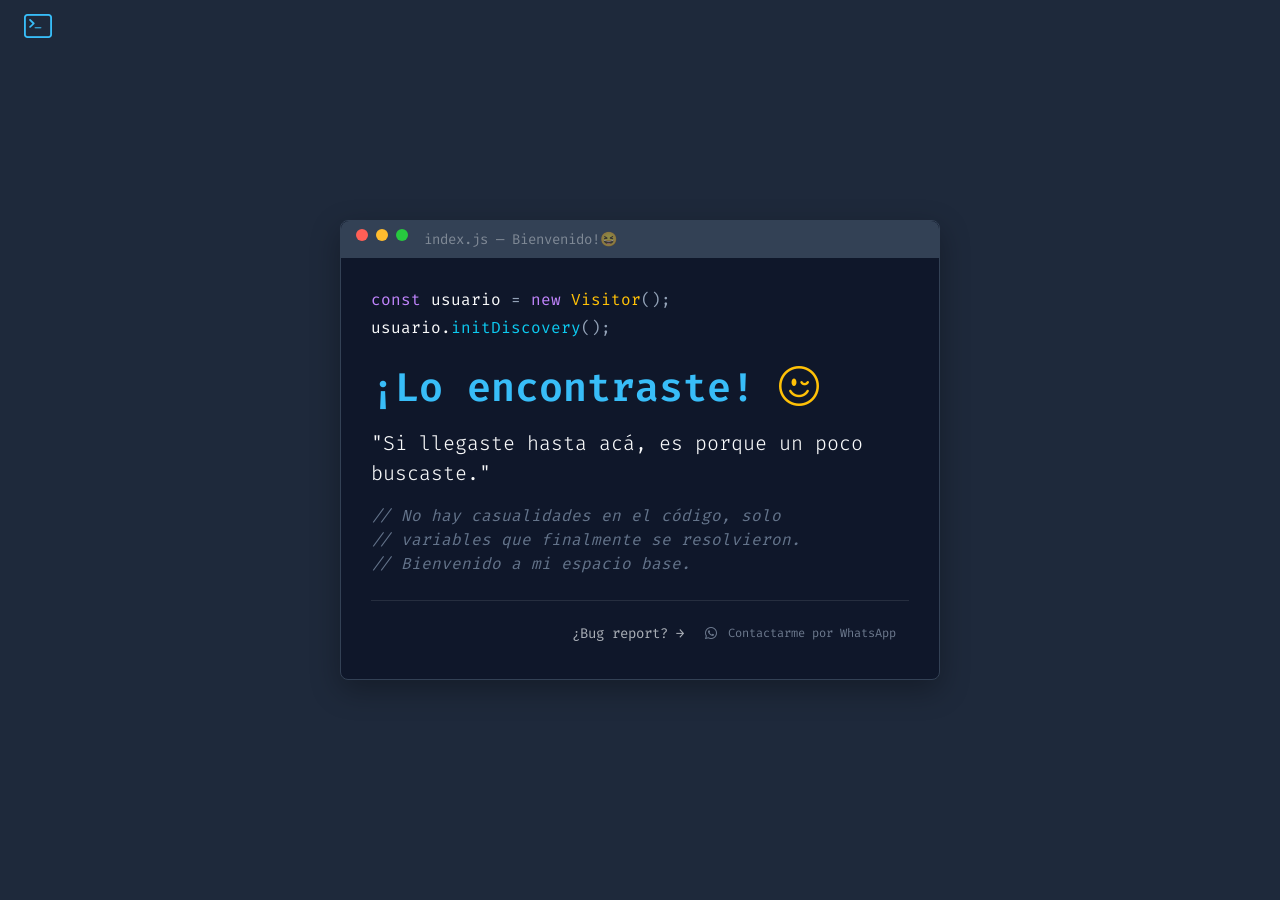
==== index.html @ 4467790e "Add initial index.html with layout and styles" ====
<!doctype html>
<html lang="es" data-bs-theme="dark">
  <head>
    <meta charset="utf-8">
    <meta name="viewport" content="width=device-width, initial-scale=1">
    <meta name="description" content="Desarrollador Fullstack. Si llegaste hasta acá, es porque buscaste.">
    <meta name="author" content="Tu Nombre">
    <title>./Index | MySelfProductions</title>

    <link rel="preconnect" href="https://fonts.googleapis.com">
    <link rel="preconnect" href="https://fonts.gstatic.com" crossorigin>
    <link href="https://fonts.googleapis.com/css2?family=Fira+Code:wght@300;400;600&display=swap" rel="stylesheet">

    <link href="https://cdn.jsdelivr.net/npm/bootstrap@5.3.3/dist/css/bootstrap.min.css" rel="stylesheet" integrity="sha384-QWTKZyjpPEjISv5WaRU9OFeRpok6YctnYmDr5pNlyT2bRjXh0JMhjY6hW+ALEwIH" crossorigin="anonymous">
    
    <link rel="stylesheet" href="https://cdn.jsdelivr.net/npm/bootstrap-icons@1.11.3/font/bootstrap-icons.min.css">

    <style>
        :root {
            /* Paleta Pastel Oscura 'Coder' */
            --bg-main: #1e293b; /* Slate 800 */
            --bg-card: #0f172a; /* Slate 900 */
            --accent-blue: #38bdf8; /* Sky 400 (Pastel Blue) */
            --text-muted: #94a3b8; /* Slate 400 */
            --code-green: #4ade80; /* Green 400 */
            --code-purple: #c084fc; /* Purple 400 */
        }

        body {
            font-family: 'Fira Code', monospace;
            background-color: var(--bg-main);
            color: var(--text-muted);
            overflow-x: hidden;
        }

        /* Loading Spinner Overlay */
        #loader-wrapper {
            position: fixed;
            top: 0;
            left: 0;
            width: 100%;
            height: 100%;
            background-color: var(--bg-card);
            z-index: 9999;
            display: flex;
            justify-content: center;
            align-items: center;
            transition: opacity 0.5s ease-out;
        }

        /* Navbar Minimalista */
        .navbar-toggler {
            border: none;
            color: var(--accent-blue);
        }
        .navbar-toggler:focus {
            box-shadow: none;
        }

        /* Offcanvas (Sidebar) */
        .offcanvas {
            background-color: var(--bg-card);
            border-right: 1px solid #334155;
        }
        .offcanvas-header {
            border-bottom: 1px solid #334155;
        }
        .nav-link {
            color: var(--text-muted);
            transition: color 0.3s;
        }
        .nav-link:hover {
            color: var(--accent-blue);
            padding-left: 15px; /* Pequeño desplazamiento al hover */
        }

        /* Hero Section - Estilo Editor de Código */
        .hero-container {
            min-height: 100vh;
            display: flex;
            align-items: center;
            justify-content: center;
            padding: 20px;
        }

        .code-window {
            background-color: var(--bg-card);
            border: 1px solid #334155;
            border-radius: 8px;
            box-shadow: 0 10px 30px rgba(0,0,0,0.3);
            max-width: 600px;
            width: 100%;
        }

        .window-header {
            background-color: #334155;
            padding: 8px 15px;
            border-top-left-radius: 8px;
            border-top-right-radius: 8px;
            display: flex;
            gap: 8px;
        }

        .dot {
            width: 12px;
            height: 12px;
            border-radius: 50%;
        }
        .dot-red { background-color: #ff5f56; }
        .dot-yellow { background-color: #ffbd2e; }
        .dot-green { background-color: #27c93f; }

        .window-body {
            padding: 30px;
        }

        .typing-effect {
            color: var(--accent-blue);
            font-weight: 600;
        }
        
        .comment-text {
            color: #64748b;
            font-style: italic;
        }

        .highlight-var { color: var(--code-purple); }
        .highlight-str { color: var(--code-green); }

        /* Custom WhatsApp Button override */
        .btn-custom-link {
            color: var(--text-muted) !important;
            font-size: 12px !important;
            opacity: 0.7;
            transition: all 0.3s;
        }
        .btn-custom-link:hover {
            color: var(--accent-blue) !important;
            opacity: 1;
            text-decoration: underline !important;
        }

    </style>
  </head>
  <body>

    <div id="loader-wrapper">
        <div class="spinner-border text-info" role="status" style="width: 3rem; height: 3rem;">
            <span class="visually-hidden">Loading...</span>
        </div>
    </div>

    <nav class="navbar fixed-top">
        <div class="container-fluid">
            <button class="navbar-toggler" type="button" data-bs-toggle="offcanvas" data-bs-target="#sidebarPanel" aria-controls="sidebarPanel">
                <i class="bi bi-terminal fs-3"></i> </button>
        </div>
    </nav>

    <div class="offcanvas offcanvas-start w-75 w-md-25" tabindex="-1" id="sidebarPanel" aria-labelledby="sidebarPanelLabel">
        <div class="offcanvas-header">
            <h5 class="offcanvas-title text-info" id="sidebarPanelLabel">
                <i class="bi bi-hdd-network me-2"></i>Navegación
            </h5>
            <button type="button" class="btn-close btn-close-white" data-bs-dismiss="offcanvas" aria-label="Close"></button>
        </div>
        <div class="offcanvas-body d-flex flex-column justify-content-between">
            <div>
                <ul class="nav flex-column mt-3 gap-3">
                    <li class="nav-item">
                        <a class="nav-link active" href="#"><i class="bi bi-house-door me-2"></i> ./Home</a>
                    </li>
                    <li class="nav-item">
                        <a class="nav-link" href="#"><i class="bi bi-code-slash me-2"></i> ./Proyectos</a>
                    </li>
                    <li class="nav-item">
                        <a class="nav-link" href="#"><i class="bi bi-person-workspace me-2"></i> ./Stack</a>
                    </li>
                </ul>
            </div>
            
            <div class="mt-auto">
                <p class="small text-muted border-top pt-3">
                    // Links de interés<br>
                    <a href="https://github.com/leoroan" target="_blank" rel="noopener noreferrer" class="text-decoration-none text-info small">GitHub</a> • 
                    <a href="https://www.linkedin.com/in/masellileandro/" target="_blank" rel="noopener noreferrer" class="text-decoration-none text-info small">LinkedIn</a>
                </p>
            </div>
        </div>
    </div>

    <div class="hero-container">
        <div class="code-window">
            <div class="window-header">
                <span class="dot dot-red"></span>
                <span class="dot dot-yellow"></span>
                <span class="dot dot-green"></span>
                <span class="ms-2 text-muted small" style="opacity: 0.6;">index.js — Bienvenido!😆</span>
            </div>
            <div class="window-body">
                <p class="mb-1">
                    <span class="highlight-var">const</span> <span class="text-light">usuario</span> = <span class="highlight-var">new</span> <span class="text-warning">Visitor</span>();
                </p>
                <p class="mb-4">
                    <span class="text-light">usuario.</span><span class="text-info">initDiscovery</span>();
                </p>
                
                <h2 class="display-6 mb-3 typing-effect">
                    ¡Lo encontraste! 
                    <i class="bi bi-emoji-wink text-warning"></i>
                </h2>
                
                <p class="lead text-light">
                    "Si llegaste hasta acá, es porque un poco buscaste."
                </p>
                
                <p class="comment-text mb-4">
                    // No hay casualidades en el código, solo <br>
                    // variables que finalmente se resolvieron. <br>
                    // Bienvenido a mi espacio base.
                </p>

                <hr class="border-secondary opacity-25">

                <div class="d-flex justify-content-end align-items-center gap-2">
                    <span class="small text-muted">¿Bug report? → </span>
                    <a href="#" onclick="window.location.href='https://wa.me/' + atob('NTQ5MjIxNTk0Mzk0Mg==') + '?text=me%20pas%C3%B3%20algo%20%20con%20el%20amigo%20invisible%20desde%20la%20web!';" class="btn btn-link btn-custom-link text-decoration-none">
                        <i class="bi bi-whatsapp me-1"></i> Contactarme por WhatsApp
                    </a>
                </div>
            </div>
        </div>
    </div>

    <script src="https://cdn.jsdelivr.net/npm/bootstrap@5.3.3/dist/js/bootstrap.bundle.min.js" integrity="sha384-YvpcrYf0tY3lHB60NNkmXc5s9fDVZLESaAA55NDzOxhy9GkcIdslK1eN7N6jIeHz" crossorigin="anonymous"></script>

    <script>
        document.addEventListener("DOMContentLoaded", () => {
            // 1. Manejo del Loader
            const loader = document.getElementById('loader-wrapper');
            
            // Simulamos un pequeño tiempo de carga para el efecto dramático
            setTimeout(() => {
                loader.style.opacity = '0';
                setTimeout(() => {
                    loader.style.display = 'none';
                }, 500);
            }, 800);

            // 2. Console Easter Egg (Para los curiosos que abren F12)
            console.log(
                "%c ¡Hola Dev! %c Si estás leyendo esto, vamos a llevarnos bien.",
                "color: #38bdf8; font-size: 20px; font-weight: bold;",
                "color: #94a3b8; font-size: 12px;"
            );
        });
    </script>
  </body>
</html>
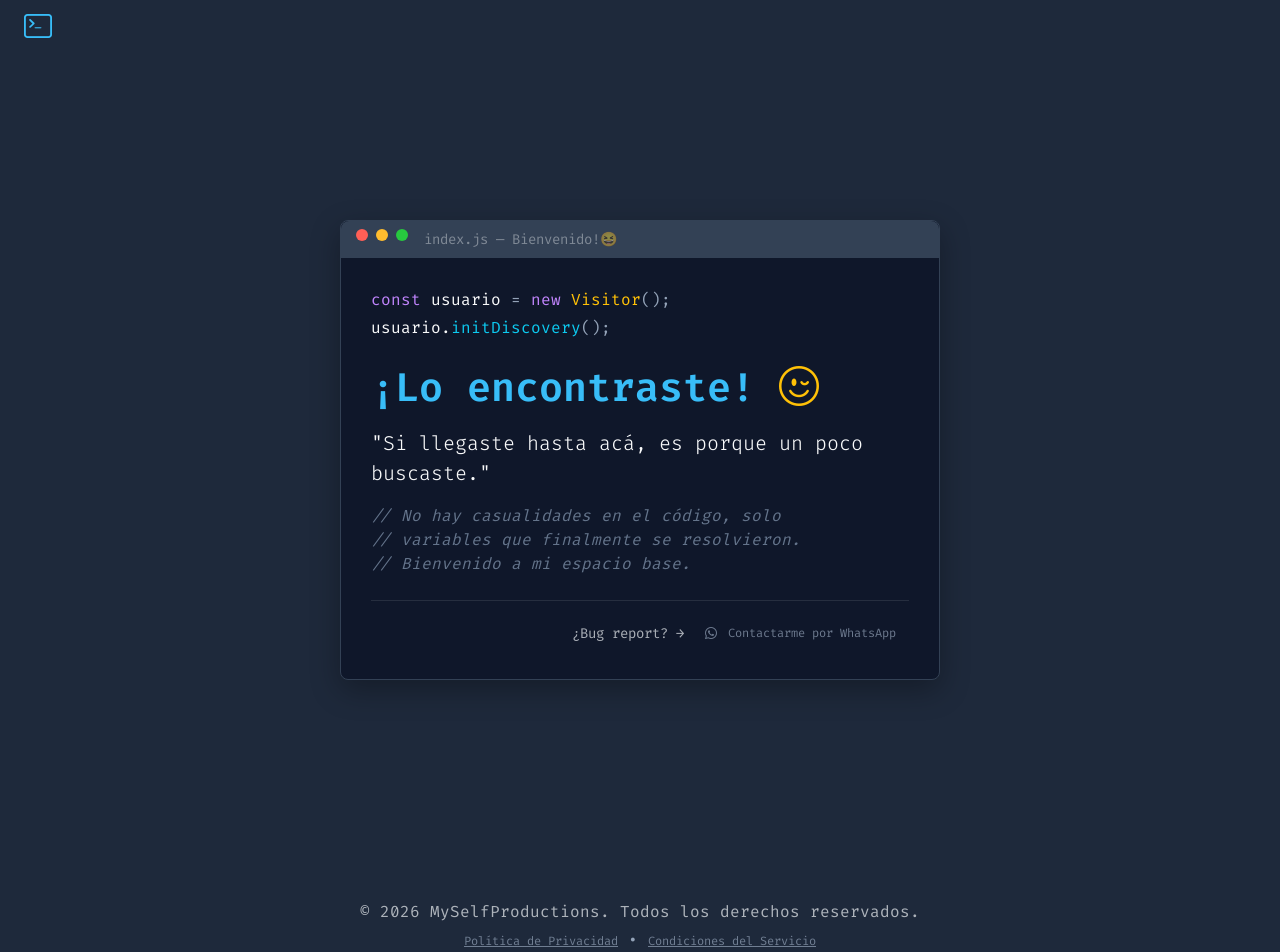
==== commit a3736adc: "Agregar página de Política de Privacidad y actualizar Condiciones del Servicio con enlaces y estilos" ====
--- a/index.html
+++ b/index.html
@@ -6,6 +6,8 @@
     <meta name="description" content="Desarrollador Fullstack. Si llegaste hasta acá, es porque buscaste.">
     <meta name="author" content="Tu Nombre">
     <title>./Index | MySelfProductions</title>
+    <link rel="icon" href="./favicon.svg" type="image/svg+xml">
+    <link rel="icon" href="./favicon.svg" sizes="any" type="image/svg+xml">
 
     <link rel="preconnect" href="https://fonts.googleapis.com">
     <link rel="preconnect" href="https://fonts.gstatic.com" crossorigin>
@@ -182,6 +184,8 @@
             <div class="mt-auto">
                 <p class="small text-muted border-top pt-3">
                     // Links de interés<br>
+                    <a href="./politica-privacidad.html" class="text-decoration-none text-info small">Política de Privacidad</a> •
+                    <a href="./condiciones.html" class="text-decoration-none text-info small">Condiciones del Servicio</a> •
                     <a href="https://github.com/leoroan" target="_blank" rel="noopener noreferrer" class="text-decoration-none text-info small">GitHub</a> • 
                     <a href="https://www.linkedin.com/in/masellileandro/" target="_blank" rel="noopener noreferrer" class="text-decoration-none text-info small">LinkedIn</a>
                 </p>
@@ -224,7 +228,7 @@
 
                 <div class="d-flex justify-content-end align-items-center gap-2">
                     <span class="small text-muted">¿Bug report? → </span>
-                    <a href="#" onclick="window.location.href='https://wa.me/' + atob('NTQ5MjIxNTk0Mzk0Mg==') + '?text=me%20pas%C3%B3%20algo%20%20con%20el%20amigo%20invisible%20desde%20la%20web!';" class="btn btn-link btn-custom-link text-decoration-none">
+                    <a href="#" onclick="window.location.href='https://wa.me/' + atob('NTQ5MjIxNTk0Mzk0Mg==') + '?text=Lean,%20tengo%20una%20propuesta%20para%20decirte!';" class="btn btn-link btn-custom-link text-decoration-none">
                         <i class="bi bi-whatsapp me-1"></i> Contactarme por WhatsApp
                     </a>
                 </div>
@@ -232,6 +236,12 @@
         </div>
     </div>
 
+    <footer class="footer text-center">
+      <div class="container">
+        <p class="text-muted mb-1">&copy; 2026 MySelfProductions. Todos los derechos reservados.</p>
+        <p class="mb-0"><a href="./politica-privacidad.html" class="btn-custom-link small">Política de Privacidad</a> • <a href="./condiciones.html" class="btn-custom-link small">Condiciones del Servicio</a></p>
+      </div>
+    </footer>
     <script src="https://cdn.jsdelivr.net/npm/bootstrap@5.3.3/dist/js/bootstrap.bundle.min.js" integrity="sha384-YvpcrYf0tY3lHB60NNkmXc5s9fDVZLESaAA55NDzOxhy9GkcIdslK1eN7N6jIeHz" crossorigin="anonymous"></script>
 
     <script>
